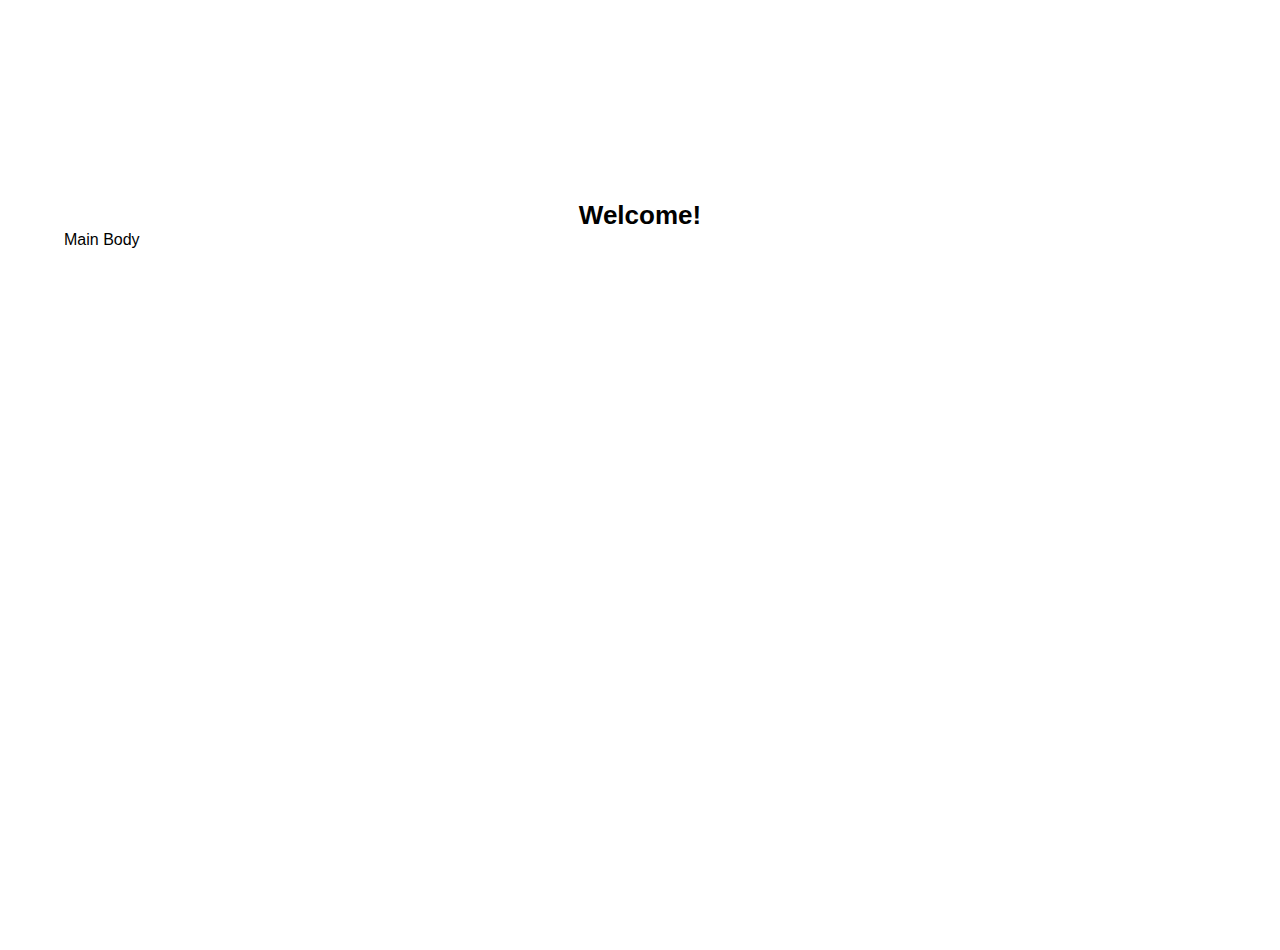
==== dashboard.html @ 0f6202f0 "readable html" ====
<!DOCTYPE html>
<html lang="en">
<head>
    <meta charset="UTF-8">
    <meta name="viewport" content="width=device-width, initial-scale=1.0">
    <meta http-equiv="X-UA-Compatible" content="ie=edge">
    <title>Dashboard</title>
    <link rel=stylesheet href="styles.css">
</head>

<body>
        <div class="container">
                <div class="dashbody">
                        <h2>Welcome!</h2>
                <div class="div2">
                  <p>Main Body</p>  
                </div>
                </div>
    
</body>
</html>
---- styles.css ----
*, *:before, *:after {
  box-sizing: border-box;
  margin: 0;
  padding: 0;
}

body {
  font-family: 'Open Sans', Helvetica, Arial, sans-serif;
  background-image: url("https://res.cloudinary.com/akofe/image/upload/w_1450,h_1405,c_scale/spark2_kjcaz1.png")
 
  
  
}

input, button {
  border: none;
  outline: none;
  background: none;
  font-family: 'Open Sans', Helvetica, Arial, sans-serif;
}

.tip {
  color: #A9A9A9;
  font-size: 15px;
  margin-left: 38px;
  margin-bottom: -20px;
  margin-top: 20px;
  white-space: nowrap;
}

@font-face {
  font-family: "FontAwesome";
  font-weight: lighter;
    font-display: auto;
  font-style: normal;
  src: url("https://cdnjs.cloudflare.com/ajax/libs/font-awesome/4.7.0/fonts/fontawesome-webfont.woff2") format("woff2");
}

.awesomeholder input[type=text]{
  padding-left: 40px;
}

.awesomeholder input[type=email]{
  padding-left: 40px;
}

.awesomeholder input[type=password]{
  padding-left: 36px;
}

.awesomeholder {
  position: relative;
}

.awesomeholder i{
  position: absolute;
  left:0;
  top:8px;
  padding: 9px 8px;
  color: #808080
}

.input-icon {
  background: #ddd;
}

.center-hack {
  font-size: 20px;
  margin: 20px auto 50px;
  text-align: center;
}

.cont {
  overflow: hidden;
  position: relative;
  width: 900px;
  height: 550px;
  margin-left: auto;
  margin-right: auto;
  margin-top: 100px;
  background: #fff;
  border-radius: 10px;
}

.social {
  margin: 46px;
  margin-top: 24%;
  margin-bottom: -60px;
}
.social2 {
  margin: 75px;
  margin-top: 24%;
  margin-bottom: -60px;
  width: max-content;
}

.form {
  position: relative;
  width: 740px;
  height: 100%;
  transition: -webkit-transform 1.2s ease-in-out;
  transition: transform 1.2s ease-in-out;
  transition: transform 1.2s ease-in-out, -webkit-transform 1.2s ease-in-out;
  padding: 50px 30px 0;
}

.sub-cont {
  overflow: hidden;
  position: absolute;
  left: 640px;
  top: 0;
  width: 900px;
  height: 100%;
  padding-left: 260px;
  background: #fff;
  transition: -webkit-transform 1.2s ease-in-out;
  transition: transform 1.2s ease-in-out;
  transition: transform 1.2s ease-in-out, -webkit-transform 1.2s ease-in-out;
}
.cont.s--signup .sub-cont {
  -webkit-transform: translate3d(-640px, 0, 0);
          transform: translate3d(-640px, 0, 0);
}

button {
  display: block;
  margin: 0 auto;
  width: 200px;
  height: 50px;
  border-radius: 30px;
  color: #fff;
  font-size: 15px;
  cursor: pointer;
}

.img {
  overflow: hidden;
  z-index: 2;
  position: absolute;
  left: 0;
  top: 0;
  width: 260px;
  height: 100%;
  padding-top: 360px;
}
.img:before {
  content: '';
  position: absolute;
  right: 0;
  top: 0;
  width: 1000px;
  height: 100%;
  background-image: url("src/animate4.png");
  background-size: cover;
  transition: -webkit-transform 1.2s ease-in-out;
  transition: transform 1.2s ease-in-out;
  transition: transform 1.2s ease-in-out, -webkit-transform 1.2s ease-in-out;
  opacity: 0.4;
}
.img:after {
  content: '';
  position: absolute;
  left: 0;
  top: 0;
  width: 100%;
  height: 100%;
  background: rgba(28, 160, 125, 0.85);
}
.cont.s--signup .img:before {
  -webkit-transform: translate3d(640px, 0, 0);
          transform: translate3d(640px, 0, 0);
}
.img__text {
  /* z-index to make the transition image to be behind the text*/
  z-index: 2;
  position: absolute;
  left: 0;
  top: 200px;
  width: 100%;
  padding: 0 20px;
  text-align: center;
  color: #fff;
  transition: -webkit-transform 1.2s ease-in-out;
  transition: transform 1.2s ease-in-out;
  transition: transform 1.2s ease-in-out, -webkit-transform 1.2s ease-in-out;
}
.img__text h2 {
  margin-bottom: 10px;
  font-weight: bold;
}
.img__text p {
  font-size: 14px;
  line-height: 1.5;
}
.cont.s--signup .img__text.m--up {
  -webkit-transform: translateX(520px);
          transform: translateX(520px);
}
.img__text.m--in {
  -webkit-transform: translateX(-520px);
          transform: translateX(-520px);
}
.cont.s--signup .img__text.m--in {
  -webkit-transform: translateX(0);
          transform: translateX(0);
}
.img__btn {
  overflow: hidden;
  z-index: 2;
  position: relative;
  width: 168px;
  height: 50px;
  margin: 0 auto;
  background: transparent;
  color: #fff;
  text-transform: uppercase;
  font-size: 15px;
  cursor: pointer;
}
.img__btn:after {
  content: '';
  z-index: 2;
  position: absolute;
  left: 0;
  top: 0;
  width: 100%;
  height: 100%;
  border: 2px solid #fff;
  border-radius: 30px;
}
.img__btn span {
  position: absolute;
  left: 0;
  top: 0;
  display: flex;
  justify-content: center;
  align-items: center;
  width: 100%;
  height: 100%;
  transition: -webkit-transform 1.2s;
  transition: transform 1.2s;
  transition: transform 1.2s, -webkit-transform 1.2s;
}
.img__btn span.m--in {
  -webkit-transform: translateY(-72px);
          transform: translateY(-72px);
}
.cont.s--signup .img__btn span.m--in {
  -webkit-transform: translateY(0);
          transform: translateY(0);
}
.cont.s--signup .img__btn span.m--up {
  -webkit-transform: translateY(72px);
          transform: translateY(72px);
}

h2 {
  width: 100%;
  font-size: 26px;
  text-align: center;
}

label {
  display: block;
  width: 260px;
  margin: 25px auto 0;
  text-align: center;
}
label span {
  font-size: 12px;
  color: #cfcfcf;
  text-transform: uppercase;
}

input {
  display: block;
  width: 120%;
  margin-top: 11px;
  padding-bottom: 11.5px;
  padding-top: 11.5px;
  font-size: 16px;
  border-bottom: 1px solid #F4F8F7;
  text-align: 0;
  background-color: #F4F8F7;
}

.forgot-pass {
  margin-top: 29px;
  text-align: center;
  font-size: 15px;
  color: #000000;
  margin-left: 70px;
}

.forgot-pass-hr {
  border: 1px solid #D3D3D3;
  margin-top: 2px;
  margin-bottom: 34px;
  margin-left: 98px;
  width: 50%;
}

.submit {
  margin-top: 20px;
  margin-bottom: 20px;
  margin-right: 1px;
  background: #4DB8A9;
  text-transform: uppercase;
}

.submit-login {
  margin-top: 25px;
  margin-bottom: 20px;
  margin-right: 2px;
  background: #4DB8A9;
  text-transform: uppercase;
}

.sign-in {
  transition-timing-function: ease-out;
}
.cont.s--signup .sign-in {
  transition-timing-function: ease-in-out;
  transition-duration: 1.2s;
  -webkit-transform: translate3d(640px, 0, 0);
          transform: translate3d(640px, 0, 0);
}

#create-account {
  color: #4DB8A9;
  font-size: 36px;
  margin-left: 31px;
  margin-bottom: 57px;
}

#login-header {
  color: #4DB8A9;
  font-size: 36px;
  margin-left: 31px;
  margin-bottom: 57px;
  
.sign-up {
  -webkit-transform: translate3d(-900px, 0, 0);
          transform: translate3d(-900px, 0, 0);
}
.cont.s--signup .sign-up {
  -webkit-transform: translate3d(0, 0, 0);
          transform: translate3d(0, 0, 0);
}

.icon-link {
  position: absolute;
  left: 5px;
  bottom: 5px;
  width: 32px;
}
.icon-link img {
  width: 100%;
  vertical-align: top;
}

}

/* social button*/

ul {
  list-style: none;
  list-style-type: none;
}

ul li {
  margin:5px 5px;
  float:left;
  list-style-type: none;
}

.wp-icon {
width: 40px;
height: 40px;
border-radius: 50%;
border-color: #808080;
border: 1px solid #D3D3D3;
text-align: center;
line-height: 20px;
vertical-align: middle;
color: #000000;
margin-right: 1px;
left:0;
top:8px;
padding: 12px 1px;
}

.fa-facebook-f {
background: #FFFFFF;
margin-right: 6px;

}

.fa-linkedin {
background: #FFFFFF;
margin-right: 6px;
}

.fa-twitter {
background: #FFFFFF;
margin-right: 6px;
}

.dashbody {
  position: relative;
  width: 90%;
  height: 750px;
  margin-left: auto;
  margin-right: auto;
  margin-top: 200px;
  background: #fff;
  border-radius: 10px;
}
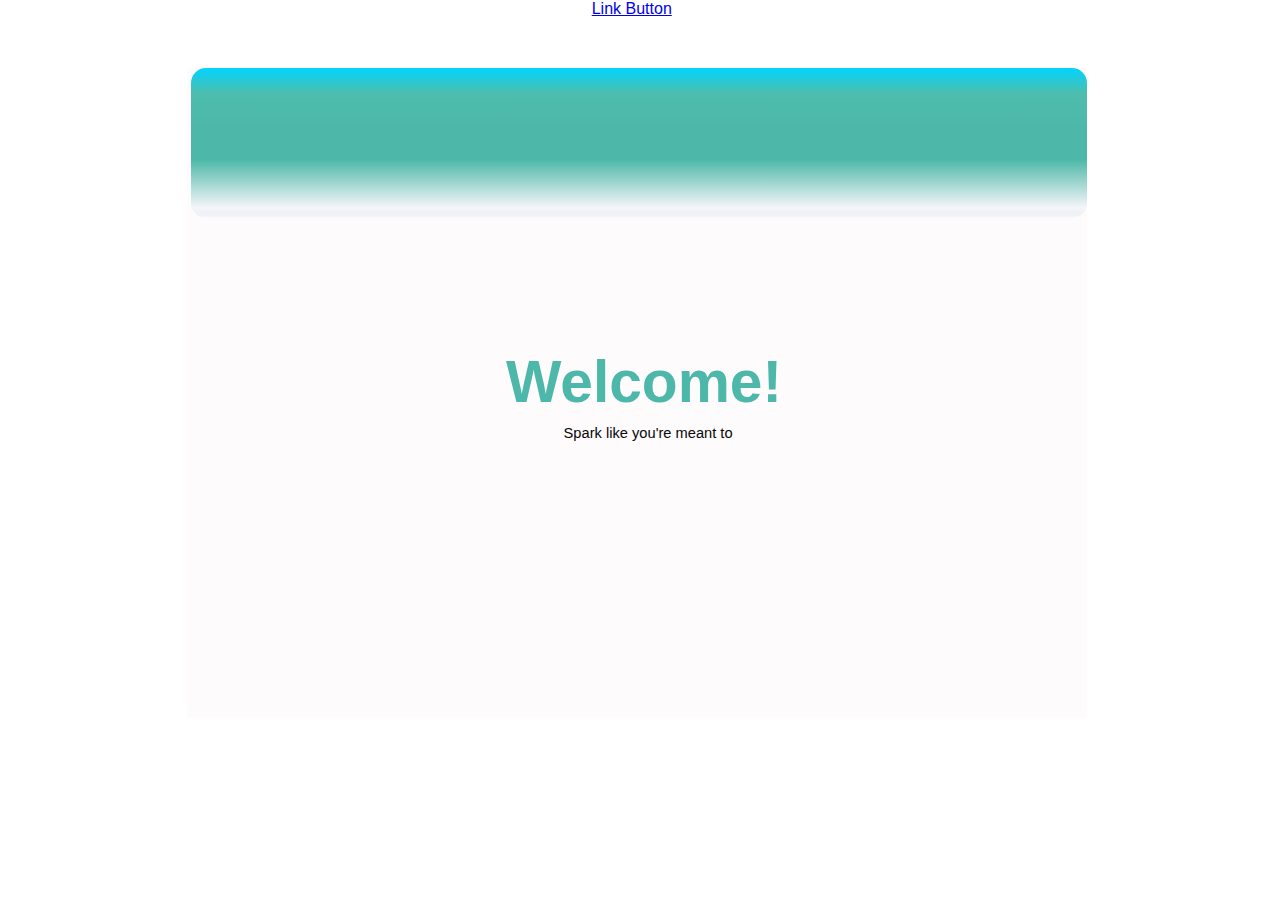
==== commit eadb36af: "Applied toheeb changes" ====
--- a/dashboard.html
+++ b/dashboard.html
@@ -5,17 +5,30 @@
     <meta name="viewport" content="width=device-width, initial-scale=1.0">
     <meta http-equiv="X-UA-Compatible" content="ie=edge">
     <title>Dashboard</title>
-    <link rel=stylesheet href="styles.css">
+    <link rel=stylesheet href="welcome-page.css">
+
 </head>
 
 <body>
+    
+
         <div class="container">
-                <div class="dashbody">
-                        <h2>Welcome!</h2>
-                <div class="div2">
-                  <p>Main Body</p>  
-                </div>
-                </div>
+            <h2 class="woop">Welcome!</h2>
+            <p class="woop2">Spark like you're meant to</p>
+
+            <div class="mb1">
+                
+                    <a href="#!" class="btn btn-primary">Link Button</a>
+                  </div>
+                    
+            
+                <ul>
+                    <li> <div class=title></div> </li>
+                
+                </ul>
+               </div>
+
+               
     
 </body>
 </html>--- a/welcome-page.css
+++ b/welcome-page.css
@@ -0,0 +1,510 @@
+*, *:before, *:after {
+  box-sizing: border-box;
+  margin: 0;
+  padding: 0;
+}
+
+body {
+  font-family: 'Open Sans', Helvetica, Arial, sans-serif;
+  background-image: url("https://res.cloudinary.com/akofe/image/upload/w_1450,h_1405,c_scale/spark2_kjcaz1.png")
+ 
+  
+  
+}
+
+input, button {
+  border: none;
+  outline: none;
+  background: none;
+  font-family: 'Open Sans', Helvetica, Arial, sans-serif;
+}
+
+.tip {
+  color: #A9A9A9;
+  font-size: 15px;
+  margin-left: 38px;
+  margin-bottom: -20px;
+  margin-top: 20px;
+  white-space: nowrap;
+}
+
+@font-face {
+  font-family: "FontAwesome";
+  font-weight: lighter;
+    font-display: auto;
+  font-style: normal;
+  src: url("https://cdnjs.cloudflare.com/ajax/libs/font-awesome/4.7.0/fonts/fontawesome-webfont.woff2") format("woff2");
+}
+
+.awesomeholder input[type=text]{
+  padding-left: 40px;
+}
+
+.awesomeholder input[type=email]{
+  padding-left: 40px;
+}
+
+.awesomeholder input[type=password]{
+  padding-left: 36px;
+}
+
+.awesomeholder {
+  position: relative;
+}
+
+.awesomeholder i{
+  position: absolute;
+  left:0;
+  top:8px;
+  padding: 9px 8px;
+  color: #808080
+}
+
+.input-icon {
+  background: #ddd;
+}
+
+.center-hack {
+  font-size: 20px;
+  margin: 20px auto 50px;
+  text-align: center;
+}
+
+.cont {
+  overflow: hidden;
+  position: relative;
+  width: 900px;
+  height: 550px;
+  margin-left: auto;
+  margin-right: auto;
+  margin-top: 100px;
+  background: #fff;
+  border-radius: 10px;
+}
+
+.social {
+  margin: 46px;
+  margin-top: 24%;
+  margin-bottom: -60px;
+}
+.social2 {
+  margin: 75px;
+  margin-top: 24%;
+  margin-bottom: -60px;
+  width: max-content;
+}
+
+.form {
+  position: relative;
+  width: 740px;
+  height: 100%;
+  transition: -webkit-transform 1.2s ease-in-out;
+  transition: transform 1.2s ease-in-out;
+  transition: transform 1.2s ease-in-out, -webkit-transform 1.2s ease-in-out;
+  padding: 50px 30px 0;
+}
+
+.sub-cont {
+  overflow: hidden;
+  position: absolute;
+  left: 640px;
+  top: 0;
+  width: 900px;
+  height: 100%;
+  padding-left: 260px;
+  background: #fff;
+  transition: -webkit-transform 1.2s ease-in-out;
+  transition: transform 1.2s ease-in-out;
+  transition: transform 1.2s ease-in-out, -webkit-transform 1.2s ease-in-out;
+}
+.cont.s--signup .sub-cont {
+  -webkit-transform: translate3d(-640px, 0, 0);
+          transform: translate3d(-640px, 0, 0);
+}
+
+button {
+  display: block;
+  margin: 0 auto;
+  width: 200px;
+  height: 50px;
+  border-radius: 30px;
+  color: #fff;
+  font-size: 15px;
+  cursor: pointer;
+}
+
+.img {
+  overflow: hidden;
+  z-index: 2;
+  position: absolute;
+  left: 0;
+  top: 0;
+  width: 260px;
+  height: 100%;
+  padding-top: 360px;
+}
+.img:before {
+  content: '';
+  position: absolute;
+  right: 0;
+  top: 0;
+  width: 1000px;
+  height: 100%;
+  background-image: url("src/animate4.png");
+  background-size: cover;
+  transition: -webkit-transform 1.2s ease-in-out;
+  transition: transform 1.2s ease-in-out;
+  transition: transform 1.2s ease-in-out, -webkit-transform 1.2s ease-in-out;
+  opacity: 0.4;
+}
+.img:after {
+  content: '';
+  position: absolute;
+  left: 0;
+  top: 0;
+  width: 100%;
+  height: 100%;
+  background: rgba(28, 160, 125, 0.85);
+}
+.cont.s--signup .img:before {
+  -webkit-transform: translate3d(640px, 0, 0);
+          transform: translate3d(640px, 0, 0);
+}
+.img__text {
+  /* z-index to make the transition image to be behind the text*/
+  z-index: 2;
+  position: absolute;
+  left: 0;
+  top: 200px;
+  width: 100%;
+  padding: 0 20px;
+  text-align: center;
+  color: #fff;
+  transition: -webkit-transform 1.2s ease-in-out;
+  transition: transform 1.2s ease-in-out;
+  transition: transform 1.2s ease-in-out, -webkit-transform 1.2s ease-in-out;
+}
+.img__text h2 {
+  margin-bottom: 10px;
+  font-weight: bold;
+}
+.img__text p {
+  font-size: 14px;
+  line-height: 1.5;
+}
+.cont.s--signup .img__text.m--up {
+  -webkit-transform: translateX(520px);
+          transform: translateX(520px);
+}
+.img__text.m--in {
+  -webkit-transform: translateX(-520px);
+          transform: translateX(-520px);
+}
+.cont.s--signup .img__text.m--in {
+  -webkit-transform: translateX(0);
+          transform: translateX(0);
+}
+.img__btn {
+  overflow: hidden;
+  z-index: 2;
+  position: relative;
+  width: 168px;
+  height: 50px;
+  margin: 0 auto;
+  background: transparent;
+  color: #fff;
+  text-transform: uppercase;
+  font-size: 15px;
+  cursor: pointer;
+}
+.img__btn:after {
+  content: '';
+  z-index: 2;
+  position: absolute;
+  left: 0;
+  top: 0;
+  width: 100%;
+  height: 100%;
+  border: 2px solid #fff;
+  border-radius: 30px;
+}
+.img__btn span {
+  position: absolute;
+  left: 0;
+  top: 0;
+  display: flex;
+  justify-content: center;
+  align-items: center;
+  width: 100%;
+  height: 100%;
+  transition: -webkit-transform 1.2s;
+  transition: transform 1.2s;
+  transition: transform 1.2s, -webkit-transform 1.2s;
+}
+.img__btn span.m--in {
+  -webkit-transform: translateY(-72px);
+          transform: translateY(-72px);
+}
+.cont.s--signup .img__btn span.m--in {
+  -webkit-transform: translateY(0);
+          transform: translateY(0);
+}
+.cont.s--signup .img__btn span.m--up {
+  -webkit-transform: translateY(72px);
+          transform: translateY(72px);
+}
+
+h2 {
+  width: 100%;
+  font-size: 26px;
+  text-align: center;
+}
+
+label {
+  display: block;
+  width: 260px;
+  margin: 25px auto 0;
+  text-align: center;
+}
+label span {
+  font-size: 12px;
+  color: #cfcfcf;
+  text-transform: uppercase;
+}
+
+input {
+  display: block;
+  width: 120%;
+  margin-top: 11px;
+  padding-bottom: 11.5px;
+  padding-top: 11.5px;
+  font-size: 16px;
+  border-bottom: 1px solid #F4F8F7;
+  text-align: 0;
+  background-color: #F4F8F7;
+}
+
+.forgot-pass {
+  margin-top: 29px;
+  text-align: center;
+  font-size: 15px;
+  color: #000000;
+  margin-left: 70px;
+}
+
+.forgot-pass-hr {
+  border: 1px solid #D3D3D3;
+  margin-top: 2px;
+  margin-bottom: 34px;
+  margin-left: 98px;
+  width: 50%;
+}
+
+.submit {
+  margin-top: 20px;
+  margin-bottom: 20px;
+  margin-right: 1px;
+  background: #4DB8A9;
+  text-transform: uppercase;
+}
+
+.submit-login {
+  margin-top: 25px;
+  margin-bottom: 20px;
+  margin-right: 2px;
+  background: #4DB8A9;
+  text-transform: uppercase;
+}
+
+.sign-in {
+  transition-timing-function: ease-out;
+}
+.cont.s--signup .sign-in {
+  transition-timing-function: ease-in-out;
+  transition-duration: 1.2s;
+  -webkit-transform: translate3d(640px, 0, 0);
+          transform: translate3d(640px, 0, 0);
+}
+
+#create-account {
+  color: #4DB8A9;
+  font-size: 36px;
+  margin-left: 31px;
+  margin-bottom: 57px;
+}
+
+#login-header {
+  color: #4DB8A9;
+  font-size: 36px;
+  margin-left: 31px;
+  margin-bottom: 57px;
+  
+.sign-up {
+  -webkit-transform: translate3d(-900px, 0, 0);
+          transform: translate3d(-900px, 0, 0);
+}
+.cont.s--signup .sign-up {
+  -webkit-transform: translate3d(0, 0, 0);
+          transform: translate3d(0, 0, 0);
+}
+
+.icon-link {
+  position: absolute;
+  left: 5px;
+  bottom: 5px;
+  width: 32px;
+}
+.icon-link img {
+  width: 100%;
+  vertical-align: top;
+}
+
+}
+
+/* social button*/
+
+ul {
+  list-style: none;
+  list-style-type: none;
+}
+
+ul li {
+  margin:5px 5px;
+  float:left;
+  list-style-type: none;
+}
+
+.wp-icon {
+width: 40px;
+height: 40px;
+border-radius: 50%;
+border-color: #808080;
+border: 1px solid #D3D3D3;
+text-align: center;
+line-height: 20px;
+vertical-align: middle;
+color: #000000;
+margin-right: 1px;
+left:0;
+top:8px;
+padding: 12px 1px;
+}
+
+.fa-facebook-f {
+background: #FFFFFF;
+margin-right: 6px;
+
+}
+
+.fa-linkedin {
+background: #FFFFFF;
+margin-right: 6px;
+}
+
+.fa-twitter {
+background: #FFFFFF;
+margin-right: 6px;
+}
+
+.container {
+  width: 98%;
+  margin-top: auto;
+  margin-right: 2px
+  padding-right: 13px;
+  padding-left: 4px;
+}
+
+.container ul {
+padding: 0px;
+margin: 0px;
+}
+
+.container ul li{
+  list-style: none;
+  float: left;
+  width: 90%;
+  height: 650px;
+  background:rgb(253, 251, 251);
+  margin: 50px 30px 0px 55px;
+  box-sizing: border-box;
+  border-radius: 3px;
+  padding-left: 4px;
+}
+
+
+.container ul li .title{
+  width: 100%;
+  height: 150px;
+  line-height: 50px;
+  background: rgb(240,239,247);
+background: linear-gradient(0deg, rgba(240,239,247,1) 0%, rgba(248,248,255,1) 0%, rgba(249,250,252,1) 0%, rgba(238,240,245,1) 2%, rgba(244,245,249,1) 7%, rgba(77,184,169,1) 39%, rgba(77,184,169,1) 60%, rgba(78,189,173,1) 83%, rgba(0,212,255,1) 100%);
+  text-align: center;
+  border-radius: 15px;
+}
+
+html {
+  text-align: center;
+}
+
+body
+    {
+        width:80%;
+        margin-left:auto;
+        margin-right:auto;
+    }
+
+    .woop {
+      width: 12px;
+      margin-top: 30px;
+      position: absolute;
+      left:40%;
+      top:39%;
+      transform: translate(-50%,-50%);
+      color: #4DB8A9;
+      font-size: 44pt;
+    }
+
+    .woop2 {
+      width: 12px;
+      margin-top: 30px;
+      position: absolute;
+      left:44.5%;
+      top:44.8%;
+      transform: translate(-50%,-50%);
+      color: rgb(8, 8, 8);
+      white-space: nowrap;
+      font-size: 11pt;
+    }
+
+    .gradient-buttons .btn {
+      background-image: linear-gradient(to bottom, rgba(255,255,255,0.5), rgba(255,255,255,0.2) 49%, rgba(0,0,0,0.15) 51%, rgba(0,0,0,0.05));
+      background-repeat: repeat-x;
+      position:absolute;
+      transition: .5s ease;
+      top: 50%;
+      left: 50%;  
+
+      
+
+      .btn-primary {
+        color: var(--button-color);
+        background-color: var(--button-background-color);
+        border-radius: var(--border-radius);
+      }
+      
+      .btn-primary:hover {
+        box-shadow: inset 0 0 0 20rem var(--darken-1);
+      }
+      
+      .btn-primary:active {
+        box-shadow: inset 0 0 0 20rem var(--darken-2),
+          inset 0 3px 4px 0 var(--darken-3),
+          0 0 1px var(--darken-2);
+      }
+      
+      .btn-primary:disabled,
+      .btn-primary.is-disabled 
+        opacity: .5;
+      }
+  
+  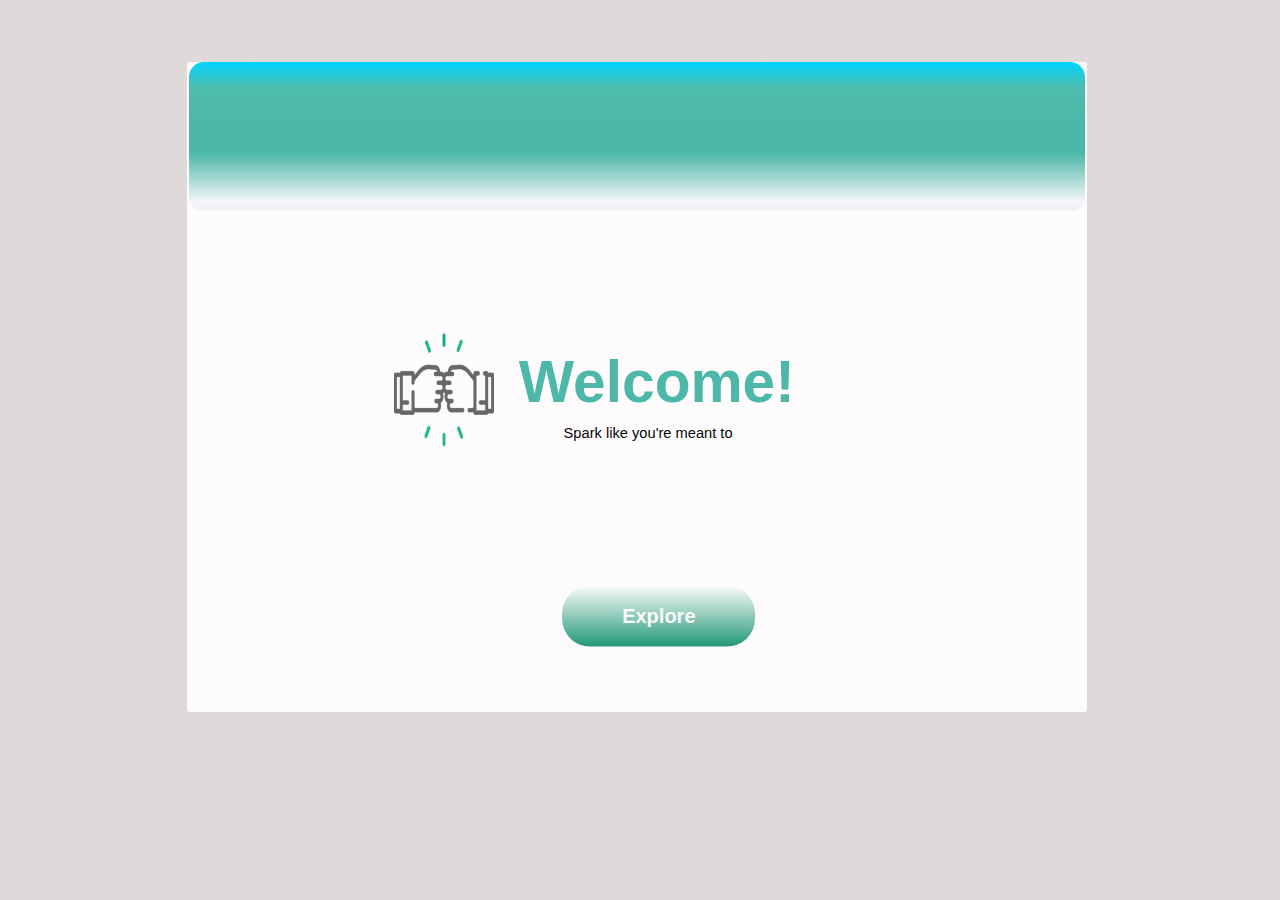
==== commit 5f9d9435: "added new elements" ====
--- a/dashboard.html
+++ b/dashboard.html
@@ -15,10 +15,12 @@
         <div class="container">
             <h2 class="woop">Welcome!</h2>
             <p class="woop2">Spark like you're meant to</p>
+            <img class="fist" src="assets/fist.png">
 
             <div class="mb1">
                 
-                    <a href="#!" class="btn btn-primary">Link Button</a>
+                
+                    <a href="#!" class="button">Explore</a>
                   </div>
                     
             
--- a/welcome-page.css
+++ b/welcome-page.css
@@ -6,7 +6,7 @@
 
 body {
   font-family: 'Open Sans', Helvetica, Arial, sans-serif;
-  background-image: url("https://res.cloudinary.com/akofe/image/upload/w_1450,h_1405,c_scale/spark2_kjcaz1.png")
+  background-color: rgb(223, 217, 217)
  
   
   
@@ -419,13 +419,13 @@
 margin: 0px;
 }
 
-.container ul li{
+.container ul li {
   list-style: none;
   float: left;
   width: 90%;
   height: 650px;
-  background:rgb(253, 251, 251);
-  margin: 50px 30px 0px 55px;
+  background: rgb(253, 251, 251);
+  margin: 1px 30px 0px 55px;
   box-sizing: border-box;
   border-radius: 3px;
   padding-left: 4px;
@@ -435,6 +435,7 @@
 .container ul li .title{
   width: 100%;
   height: 150px;
+  margin-left: -2px;
   line-height: 50px;
   background: rgb(240,239,247);
 background: linear-gradient(0deg, rgba(240,239,247,1) 0%, rgba(248,248,255,1) 0%, rgba(249,250,252,1) 0%, rgba(238,240,245,1) 2%, rgba(244,245,249,1) 7%, rgba(77,184,169,1) 39%, rgba(77,184,169,1) 60%, rgba(78,189,173,1) 83%, rgba(0,212,255,1) 100%);
@@ -457,7 +458,7 @@
       width: 12px;
       margin-top: 30px;
       position: absolute;
-      left:40%;
+      left:41%;
       top:39%;
       transform: translate(-50%,-50%);
       color: #4DB8A9;
@@ -476,35 +477,41 @@
       font-size: 11pt;
     }
 
-    .gradient-buttons .btn {
-      background-image: linear-gradient(to bottom, rgba(255,255,255,0.5), rgba(255,255,255,0.2) 49%, rgba(0,0,0,0.15) 51%, rgba(0,0,0,0.05));
-      background-repeat: repeat-x;
-      position:absolute;
-      transition: .5s ease;
-      top: 50%;
-      left: 50%;  
-
+    .fist {
+      width: 100px;
+      margin-top: 30px;
+      position: absolute;
+      left: 34.7%;
+      top: 40%;
+      transform: translate(-50%,-50%);
+  
+    }
+
+    .button {
+      background-image: linear-gradient(to bottom, rgb(253, 251, 251), #229877);
+      -webkit-border-radius: 28;
+      -moz-border-radius: 28;
+      border-radius: 28px;
+      border-color: #72b5a1;
+      border-style: solid;
+      border: 2px;
+      font-family: Arial;
+      color: #fafafa;
+      font-size: 20px;
+      font-weight: bold;
+      padding: 19px;
+      text-decoration: none;
+      text-align: center;
+      display: inline-block;
+      left: 40%;
+      top: 39%;
+      transform: translate(14%, 960%);
+      padding-left: 60px;
+      padding-right: 60px;
+  }
+  
+
+  
       
-
-      .btn-primary {
-        color: var(--button-color);
-        background-color: var(--button-background-color);
-        border-radius: var(--border-radius);
-      }
-      
-      .btn-primary:hover {
-        box-shadow: inset 0 0 0 20rem var(--darken-1);
-      }
-      
-      .btn-primary:active {
-        box-shadow: inset 0 0 0 20rem var(--darken-2),
-          inset 0 3px 4px 0 var(--darken-3),
-          0 0 1px var(--darken-2);
-      }
-      
-      .btn-primary:disabled,
-      .btn-primary.is-disabled 
-        opacity: .5;
-      }
-  
-  +      @media (max-width: 500px) {
+        /* CSS that should be displayed if width is equal to or less than 800px goes here */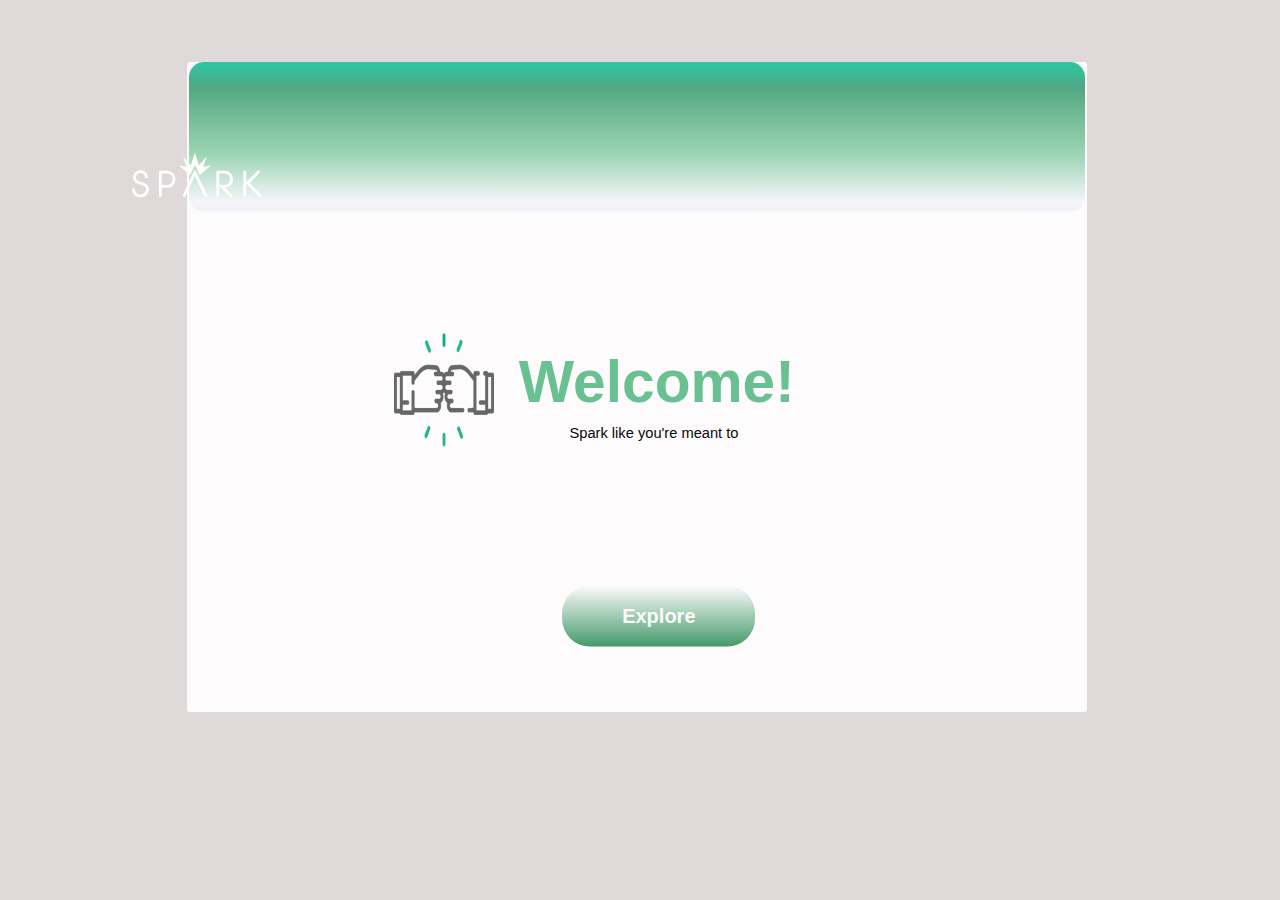
==== commit 030581a9: "added logo" ====
--- a/dashboard.html
+++ b/dashboard.html
@@ -16,6 +16,8 @@
             <h2 class="woop">Welcome!</h2>
             <p class="woop2">Spark like you're meant to</p>
             <img class="fist" src="assets/fist.png">
+            <img class="logo" src="src/sparkLogo.svg">
+
 
             <div class="mb1">
                 
--- a/welcome-page.css
+++ b/welcome-page.css
@@ -432,13 +432,13 @@
 }
 
 
-.container ul li .title{
+.container ul li .title {
   width: 100%;
   height: 150px;
   margin-left: -2px;
   line-height: 50px;
   background: rgb(240,239,247);
-background: linear-gradient(0deg, rgba(240,239,247,1) 0%, rgba(248,248,255,1) 0%, rgba(249,250,252,1) 0%, rgba(238,240,245,1) 2%, rgba(244,245,249,1) 7%, rgba(77,184,169,1) 39%, rgba(77,184,169,1) 60%, rgba(78,189,173,1) 83%, rgba(0,212,255,1) 100%);
+  background: linear-gradient(0deg, rgba(240,239,247,1) 0%, rgba(248,248,255,1) 0%, rgba(249,250,252,1) 0%, rgba(238,240,245,1) 2%, rgba(244,245,249,1) 7%, rgb(155, 212, 180) 39%, rgb(122, 191, 153) 60%, rgb(81, 167, 131) 83%, rgb(44, 199, 164) 100%);
   text-align: center;
   border-radius: 15px;
 }
@@ -461,7 +461,7 @@
       left:41%;
       top:39%;
       transform: translate(-50%,-50%);
-      color: #4DB8A9;
+      color: #69c191;
       font-size: 44pt;
     }
 
@@ -469,13 +469,13 @@
       width: 12px;
       margin-top: 30px;
       position: absolute;
-      left:44.5%;
-      top:44.8%;
-      transform: translate(-50%,-50%);
+      left: 44.5%;
+      top: 44.8%;
+      transform: translate(-1%,-50%);
       color: rgb(8, 8, 8);
       white-space: nowrap;
       font-size: 11pt;
-    }
+  }
 
     .fist {
       width: 100px;
@@ -484,11 +484,19 @@
       left: 34.7%;
       top: 40%;
       transform: translate(-50%,-50%);
+    }
+
+    .logo {
+      width: 130px;
+      margin-top: 56px;
+      position: absolute;
+      left: 34.7%;
+      top: 60%;
+      transform: translate(-240%,-990%);
+  }
   
-    }
-
     .button {
-      background-image: linear-gradient(to bottom, rgb(253, 251, 251), #229877);
+      background-image: linear-gradient(to bottom, rgb(253, 251, 251), #389462f0);
       -webkit-border-radius: 28;
       -moz-border-radius: 28;
       border-radius: 28px;
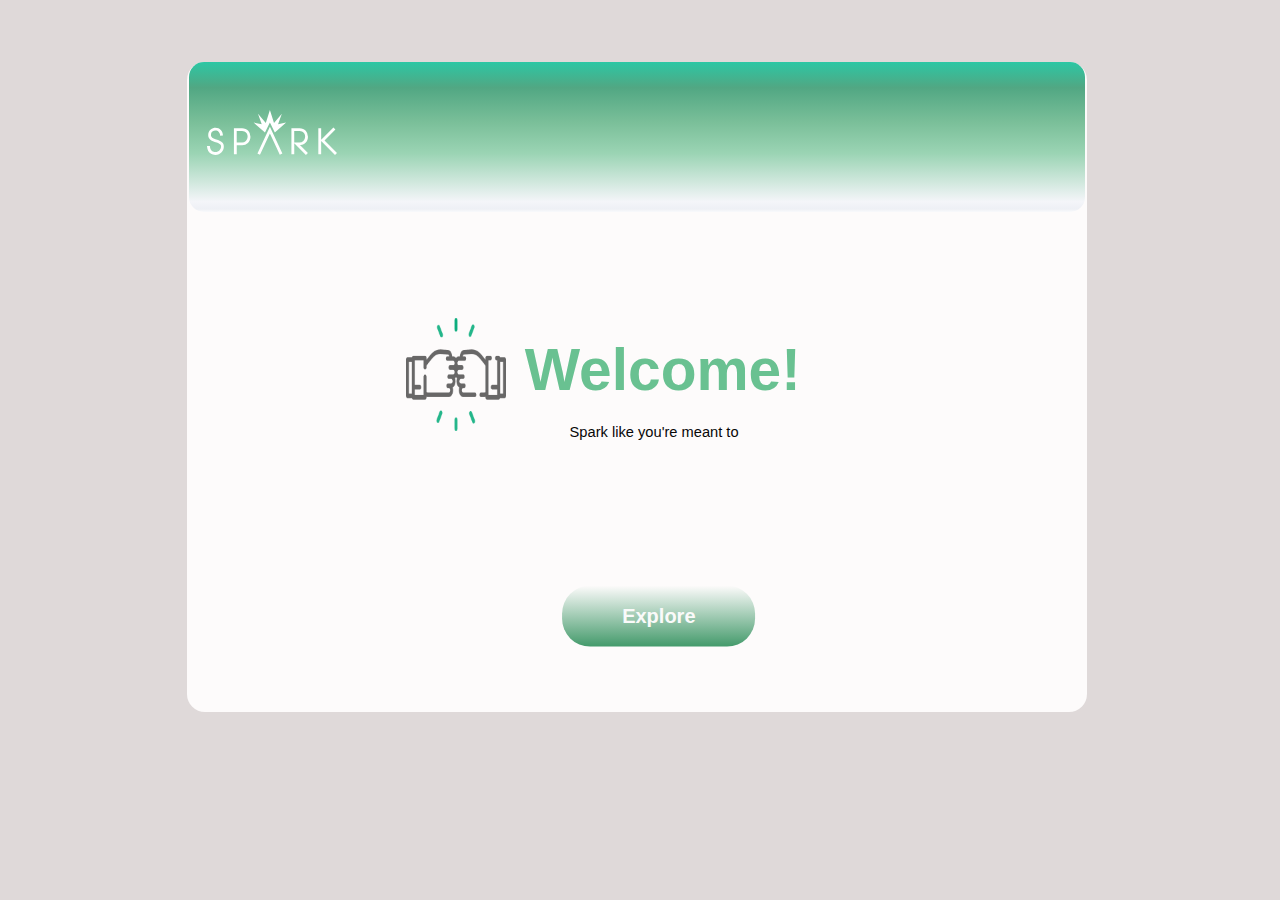
==== commit 6f42058d: "changes" ====
--- a/dashboard.html
+++ b/dashboard.html
@@ -17,6 +17,7 @@
             <p class="woop2">Spark like you're meant to</p>
             <img class="fist" src="assets/fist.png">
             <img class="logo" src="src/sparkLogo.svg">
+            
 
 
             <div class="mb1">
@@ -27,7 +28,10 @@
                     
             
                 <ul>
-                    <li> <div class=title></div> </li>
+                    <li> <div class=title>
+                            
+
+                    </div> </li>
                 
                 </ul>
                </div>
--- a/welcome-page.css
+++ b/welcome-page.css
@@ -1,525 +1,567 @@
-*, *:before, *:after {
-  box-sizing: border-box;
-  margin: 0;
-  padding: 0;
-}
-
+*,
+*:before,
+*:after {
+	box-sizing: border-box;
+	margin: 0;
+	padding: 0;
+}
 body {
-  font-family: 'Open Sans', Helvetica, Arial, sans-serif;
-  background-color: rgb(223, 217, 217)
- 
+	font-family: 'Open Sans', Helvetica, Arial, sans-serif;
+	background-color: rgb(223, 217, 217)
+}
+input,
+button {
+	border: none;
+	outline: none;
+	background: none;
+	font-family: 'Open Sans', Helvetica, Arial, sans-serif;
+}
+.tip {
+	color: #A9A9A9;
+	font-size: 15px;
+	margin-left: 38px;
+	margin-bottom: -20px;
+	margin-top: 20px;
+	white-space: nowrap;
+}
+@font-face {
+	font-family: "FontAwesome";
+	font-weight: lighter;
+	font-display: auto;
+	font-style: normal;
+	src: url("https://cdnjs.cloudflare.com/ajax/libs/font-awesome/4.7.0/fonts/fontawesome-webfont.woff2") format("woff2");
+}
+.awesomeholder input[type=text] {
+	padding-left: 40px;
+}
+.awesomeholder input[type=email] {
+	padding-left: 40px;
+}
+.awesomeholder input[type=password] {
+	padding-left: 36px;
+}
+.awesomeholder {
+	position: relative;
+}
+.awesomeholder i {
+	position: absolute;
+	left: 0;
+	top: 8px;
+	padding: 9px 8px;
+	color: #808080
+}
+.input-icon {
+	background: #ddd;
+}
+.center-hack {
+	font-size: 20px;
+	margin: 20px auto 50px;
+	text-align: center;
+}
+.cont {
+	overflow: hidden;
+	position: relative;
+	width: 900px;
+	height: 550px;
+	margin-left: auto;
+	margin-right: auto;
+	margin-top: 100px;
+	background: #fff;
+	border-radius: 10px;
+}
+.social {
+	margin: 46px;
+	margin-top: 24%;
+	margin-bottom: -60px;
+}
+.social2 {
+	margin: 75px;
+	margin-top: 24%;
+	margin-bottom: -60px;
+	width: max-content;
+}
+.form {
+	position: relative;
+	width: 740px;
+	height: 100%;
+	transition: -webkit-transform 1.2s ease-in-out;
+	transition: transform 1.2s ease-in-out;
+	transition: transform 1.2s ease-in-out, -webkit-transform 1.2s ease-in-out;
+	padding: 50px 30px 0;
+}
+.sub-cont {
+	overflow: hidden;
+	position: absolute;
+	left: 640px;
+	top: 0;
+	width: 900px;
+	height: 100%;
+	padding-left: 260px;
+	background: #fff;
+	transition: -webkit-transform 1.2s ease-in-out;
+	transition: transform 1.2s ease-in-out;
+	transition: transform 1.2s ease-in-out, -webkit-transform 1.2s ease-in-out;
+}
+.cont.s--signup .sub-cont {
+	-webkit-transform: translate3d(-640px, 0, 0);
+	transform: translate3d(-640px, 0, 0);
+}
+button {
+	display: block;
+	margin: 0 auto;
+	width: 200px;
+	height: 50px;
+	border-radius: 30px;
+	color: #fff;
+	font-size: 15px;
+	cursor: pointer;
+}
+.img {
+	overflow: hidden;
+	z-index: 2;
+	position: absolute;
+	left: 0;
+	top: 0;
+	width: 260px;
+	height: 100%;
+	padding-top: 360px;
+}
+.img:before {
+	content: '';
+	position: absolute;
+	right: 0;
+	top: 0;
+	width: 1000px;
+	height: 100%;
+	background-image: url("src/animate4.png");
+	background-size: cover;
+	transition: -webkit-transform 1.2s ease-in-out;
+	transition: transform 1.2s ease-in-out;
+	transition: transform 1.2s ease-in-out, -webkit-transform 1.2s ease-in-out;
+	opacity: 0.4;
+}
+.img:after {
+	content: '';
+	position: absolute;
+	left: 0;
+	top: 0;
+	width: 100%;
+	height: 100%;
+	background: rgba(28, 160, 125, 0.85);
+}
+.cont.s--signup .img:before {
+	-webkit-transform: translate3d(640px, 0, 0);
+	transform: translate3d(640px, 0, 0);
+}
+.img__text {
+	/* z-index to make the transition image to be behind the text*/
+	z-index: 2;
+	position: absolute;
+	left: 0;
+	top: 200px;
+	width: 100%;
+	padding: 0 20px;
+	text-align: center;
+	color: #fff;
+	transition: -webkit-transform 1.2s ease-in-out;
+	transition: transform 1.2s ease-in-out;
+	transition: transform 1.2s ease-in-out, -webkit-transform 1.2s ease-in-out;
+}
+.img__text h2 {
+	margin-bottom: 10px;
+	font-weight: bold;
+}
+.img__text p {
+	font-size: 14px;
+	line-height: 1.5;
+}
+.cont.s--signup .img__text.m--up {
+	-webkit-transform: translateX(520px);
+	transform: translateX(520px);
+}
+.img__text.m--in {
+	-webkit-transform: translateX(-520px);
+	transform: translateX(-520px);
+}
+.cont.s--signup .img__text.m--in {
+	-webkit-transform: translateX(0);
+	transform: translateX(0);
+}
+.img__btn {
+	overflow: hidden;
+	z-index: 2;
+	position: relative;
+	width: 168px;
+	height: 50px;
+	margin: 0 auto;
+	background: transparent;
+	color: #fff;
+	text-transform: uppercase;
+	font-size: 15px;
+	cursor: pointer;
+}
+.img__btn:after {
+	content: '';
+	z-index: 2;
+	position: absolute;
+	left: 0;
+	top: 0;
+	width: 100%;
+	height: 100%;
+	border: 2px solid #fff;
+	border-radius: 30px;
+}
+.img__btn span {
+	position: absolute;
+	left: 0;
+	top: 0;
+	display: flex;
+	justify-content: center;
+	align-items: center;
+	width: 100%;
+	height: 100%;
+	transition: -webkit-transform 1.2s;
+	transition: transform 1.2s;
+	transition: transform 1.2s, -webkit-transform 1.2s;
+}
+.img__btn span.m--in {
+	-webkit-transform: translateY(-72px);
+	transform: translateY(-72px);
+}
+.cont.s--signup .img__btn span.m--in {
+	-webkit-transform: translateY(0);
+	transform: translateY(0);
+}
+.cont.s--signup .img__btn span.m--up {
+	-webkit-transform: translateY(72px);
+	transform: translateY(72px);
+}
+h2 {
+	width: 100%;
+	font-size: 26px;
+	text-align: center;
+}
+label {
+	display: block;
+	width: 260px;
+	margin: 25px auto 0;
+	text-align: center;
+}
+label span {
+	font-size: 12px;
+	color: #cfcfcf;
+	text-transform: uppercase;
+}
+input {
+	display: block;
+	width: 120%;
+	margin-top: 11px;
+	padding-bottom: 11.5px;
+	padding-top: 11.5px;
+	font-size: 16px;
+	border-bottom: 1px solid #F4F8F7;
+	text-align: 0;
+	background-color: #F4F8F7;
+}
+.forgot-pass {
+	margin-top: 29px;
+	text-align: center;
+	font-size: 15px;
+	color: #000000;
+	margin-left: 70px;
+}
+.forgot-pass-hr {
+	border: 1px solid #D3D3D3;
+	margin-top: 2px;
+	margin-bottom: 34px;
+	margin-left: 98px;
+	width: 50%;
+}
+.submit {
+	margin-top: 20px;
+	margin-bottom: 20px;
+	margin-right: 1px;
+	background: #4DB8A9;
+	text-transform: uppercase;
+}
+.submit-login {
+	margin-top: 25px;
+	margin-bottom: 20px;
+	margin-right: 2px;
+	background: #4DB8A9;
+	text-transform: uppercase;
+}
+.sign-in {
+	transition-timing-function: ease-out;
+}
+.cont.s--signup .sign-in {
+	transition-timing-function: ease-in-out;
+	transition-duration: 1.2s;
+	-webkit-transform: translate3d(640px, 0, 0);
+	transform: translate3d(640px, 0, 0);
+}
+#create-account {
+	color: #4DB8A9;
+	font-size: 36px;
+	margin-left: 31px;
+	margin-bottom: 57px;
+}
+#login-header {
+	color: #4DB8A9;
+	font-size: 36px;
+	margin-left: 31px;
+	margin-bottom: 57px;
+	.sign-up {
+		-webkit-transform: translate3d(-900px, 0, 0);
+		transform: translate3d(-900px, 0, 0);
+	}
+	.cont.s--signup .sign-up {
+		-webkit-transform: translate3d(0, 0, 0);
+		transform: translate3d(0, 0, 0);
+	}
+	.icon-link {
+		position: absolute;
+		left: 5px;
+		bottom: 5px;
+		width: 32px;
+	}
+	.icon-link img {
+		width: 100%;
+		vertical-align: top;
+	}
+}
+/* social button*/
+
+ul {
+	list-style: none;
+	list-style-type: none;
+}
+ul li {
+	margin: 5px 5px;
+	float: left;
+	list-style-type: none;
+}
+.wp-icon {
+	width: 40px;
+	height: 40px;
+	border-radius: 50%;
+	border-color: #808080;
+	border: 1px solid #D3D3D3;
+	text-align: center;
+	line-height: 20px;
+	vertical-align: middle;
+	color: #000000;
+	margin-right: 1px;
+	left: 0;
+	top: 8px;
+	padding: 12px 1px;
+}
+.fa-facebook-f {
+	background: #FFFFFF;
+	margin-right: 6px;
+}
+.fa-linkedin {
+	background: #FFFFFF;
+	margin-right: 6px;
+}
+.fa-twitter {
+	background: #FFFFFF;
+	margin-right: 6px;
+}
+.container {
+	width: 98%;
+	margin-top: auto;
+	margin-right: 2px padding-right: 13px;
+	padding-left: 4px;
+}
+.container ul {
+	padding: 0px;
+	margin: 0px;
+}
+.container ul li {
+	list-style: none;
+	float: left;
+	width: 90%;
+	height: 650px;
+	background: rgb(253, 251, 251);
+	margin: 1px 30px 0px 55px;
+	box-sizing: border-box;
+	border-radius: 18px;
+	padding-left: 4px;
+}
+.container ul li .title {
+	width: 100%;
+	height: 150px;
+	margin-left: -2px;
+	line-height: 50px;
+	background: rgb(240, 239, 247);
+	background: linear-gradient(0deg, rgba(240, 239, 247, 1) 0%, rgba(248, 248, 255, 1) 0%, rgba(249, 250, 252, 1) 0%, rgba(238, 240, 245, 1) 2%, rgba(244, 245, 249, 1) 7%, rgb(155, 212, 180) 39%, rgb(122, 191, 153) 60%, rgb(81, 167, 131) 83%, rgb(44, 199, 164) 100%);
+	text-align: center;
+	border-radius: 15px;
+}
+html {
+	text-align: center;
+}
+body {
+	width: 80%;
+	margin-left: auto;
+	margin-right: auto;
+}
+.woop {
+    width: 12px;
+    margin-top: 30px;
+    position: absolute;
+    left: 41%;
+    top: 34%;
+    color: #69c191;
+    font-size: 44pt;
+}
+
+.woop2 {
+    width: 12px;
+    margin-top: 30px;
+    position: absolute;
+    left: 44.5%;
+    top: 43.8%;
+    color: rgb(8, 8, 8);
+    white-space: nowrap;
+    font-size: 11pt;
+}
+
+.fist {
+    width: 100px;
+    margin-top: 30px;
+    position: absolute;
+    left: 31.7%;
+    top: 32%;
+}
+
+.logo {
+    width: 130px;
+    margin-top: 56px;
+    position: absolute;
+    left: 16.2%;
+    top: 6%;
+}
+
+.logout {
+    width: 60px;
+    height: 40px;
+    margin-top: 56px;
+    position: absolute;
+    left: 22.7%;
+    top: 12%;
+    transform: translate(1390%, -70%);
+}
+
+.button {
+	background-image: linear-gradient(to bottom, rgb(253, 251, 251), #389462f0);
+	-webkit-border-radius: 28;
+	-moz-border-radius: 28;
+	border-radius: 28px;
+	border-color: #72b5a1;
+	border-style: solid;
+	border: 2px;
+	font-family: Arial;
+	color: #fafafa;
+	font-size: 20px;
+	font-weight: bold;
+	padding: 19px;
+	text-decoration: none;
+	text-align: center;
+	display: inline-block;
+	left: 40%;
+	top: 39%;
+	transform: translate(14%, 960%);
+	padding-left: 60px;
+	padding-right: 60px;
+}
+
+@media (max-width: 500px) {
+	/* CSS that should be displayed if width is equal to or less than 800px goes here */
+	.container ul li {
+		list-style: none;
+		float: left;
+		width: 130%;
+		height: 630px;
+		background: rgb(253, 251, 251);
+		margin: 30px 1px 36px;
+		box-sizing: border-box;
+		border-radius: 19px;
+		padding-left: 1px;
+		margin-left: -44px;
+	}
+	.container ul li .title {
+		width: 100.2%;
+		margin-left: 0px;
+		margin-top: -69px;
+		height: 89px;
+		line-height: 50px;
+		background: rgb(240, 239, 247);
+		background: linear-gradient(0deg, rgba(240, 239, 247, 1) 0%, rgba(248, 248, 255, 1) 0%, rgba(249, 250, 252, 1) 0%, rgba(238, 240, 245, 1) 2%, rgba(244, 245, 249, 1) 7%, rgba(77, 184, 169, 1) 39%, rgba(77, 184, 169, 1) 60%, rgba(78, 189, 173, 1) 83%, rgba(0, 212, 255, 1) 100%);
+		text-align: center;
+		border-radius: 15px;
+	}
+	.woop {
+		margin-top: 15px;
+		position: absolute;
+		left: 22%;
+		top: 44%;
+		transform: translate(-41%, -50%);
+		color: #4DB8A9;
+		font-size: 34pt;
+	}
+
+	.woop2 {
+		width: 10px;
+		margin-top: 15px;
+		position: absolute;
+		left: 28%;
+		top: 50%;
+		transform: translate(-41%, -50%);
+		color: rgb(8, 8, 8);
+		white-space: nowrap;
+		font-size: 11pt;
+	}
+
+.fist {
+    width: 86px;
+    margin-top: 30px;
+    position: absolute;
+    left: 50%;
+    top: 26%;
+    transform: translate(-50%, -50%);
+}
   
-  
-}
-
-input, button {
-  border: none;
-  outline: none;
-  background: none;
-  font-family: 'Open Sans', Helvetica, Arial, sans-serif;
-}
-
-.tip {
-  color: #A9A9A9;
-  font-size: 15px;
-  margin-left: 38px;
-  margin-bottom: -20px;
-  margin-top: 20px;
-  white-space: nowrap;
-}
-
-@font-face {
-  font-family: "FontAwesome";
-  font-weight: lighter;
-    font-display: auto;
-  font-style: normal;
-  src: url("https://cdnjs.cloudflare.com/ajax/libs/font-awesome/4.7.0/fonts/fontawesome-webfont.woff2") format("woff2");
-}
-
-.awesomeholder input[type=text]{
-  padding-left: 40px;
-}
-
-.awesomeholder input[type=email]{
-  padding-left: 40px;
-}
-
-.awesomeholder input[type=password]{
-  padding-left: 36px;
-}
-
-.awesomeholder {
-  position: relative;
-}
-
-.awesomeholder i{
-  position: absolute;
-  left:0;
-  top:8px;
-  padding: 9px 8px;
-  color: #808080
-}
-
-.input-icon {
-  background: #ddd;
-}
-
-.center-hack {
-  font-size: 20px;
-  margin: 20px auto 50px;
-  text-align: center;
-}
-
-.cont {
-  overflow: hidden;
-  position: relative;
-  width: 900px;
-  height: 550px;
-  margin-left: auto;
-  margin-right: auto;
-  margin-top: 100px;
-  background: #fff;
-  border-radius: 10px;
-}
-
-.social {
-  margin: 46px;
-  margin-top: 24%;
-  margin-bottom: -60px;
-}
-.social2 {
-  margin: 75px;
-  margin-top: 24%;
-  margin-bottom: -60px;
-  width: max-content;
-}
-
-.form {
-  position: relative;
-  width: 740px;
-  height: 100%;
-  transition: -webkit-transform 1.2s ease-in-out;
-  transition: transform 1.2s ease-in-out;
-  transition: transform 1.2s ease-in-out, -webkit-transform 1.2s ease-in-out;
-  padding: 50px 30px 0;
-}
-
-.sub-cont {
-  overflow: hidden;
-  position: absolute;
-  left: 640px;
-  top: 0;
-  width: 900px;
-  height: 100%;
-  padding-left: 260px;
-  background: #fff;
-  transition: -webkit-transform 1.2s ease-in-out;
-  transition: transform 1.2s ease-in-out;
-  transition: transform 1.2s ease-in-out, -webkit-transform 1.2s ease-in-out;
-}
-.cont.s--signup .sub-cont {
-  -webkit-transform: translate3d(-640px, 0, 0);
-          transform: translate3d(-640px, 0, 0);
-}
-
-button {
-  display: block;
-  margin: 0 auto;
-  width: 200px;
-  height: 50px;
-  border-radius: 30px;
-  color: #fff;
-  font-size: 15px;
-  cursor: pointer;
-}
-
-.img {
-  overflow: hidden;
-  z-index: 2;
-  position: absolute;
-  left: 0;
-  top: 0;
-  width: 260px;
-  height: 100%;
-  padding-top: 360px;
-}
-.img:before {
-  content: '';
-  position: absolute;
-  right: 0;
-  top: 0;
-  width: 1000px;
-  height: 100%;
-  background-image: url("src/animate4.png");
-  background-size: cover;
-  transition: -webkit-transform 1.2s ease-in-out;
-  transition: transform 1.2s ease-in-out;
-  transition: transform 1.2s ease-in-out, -webkit-transform 1.2s ease-in-out;
-  opacity: 0.4;
-}
-.img:after {
-  content: '';
-  position: absolute;
-  left: 0;
-  top: 0;
-  width: 100%;
-  height: 100%;
-  background: rgba(28, 160, 125, 0.85);
-}
-.cont.s--signup .img:before {
-  -webkit-transform: translate3d(640px, 0, 0);
-          transform: translate3d(640px, 0, 0);
-}
-.img__text {
-  /* z-index to make the transition image to be behind the text*/
-  z-index: 2;
-  position: absolute;
-  left: 0;
-  top: 200px;
-  width: 100%;
-  padding: 0 20px;
-  text-align: center;
-  color: #fff;
-  transition: -webkit-transform 1.2s ease-in-out;
-  transition: transform 1.2s ease-in-out;
-  transition: transform 1.2s ease-in-out, -webkit-transform 1.2s ease-in-out;
-}
-.img__text h2 {
-  margin-bottom: 10px;
-  font-weight: bold;
-}
-.img__text p {
-  font-size: 14px;
-  line-height: 1.5;
-}
-.cont.s--signup .img__text.m--up {
-  -webkit-transform: translateX(520px);
-          transform: translateX(520px);
-}
-.img__text.m--in {
-  -webkit-transform: translateX(-520px);
-          transform: translateX(-520px);
-}
-.cont.s--signup .img__text.m--in {
-  -webkit-transform: translateX(0);
-          transform: translateX(0);
-}
-.img__btn {
-  overflow: hidden;
-  z-index: 2;
-  position: relative;
-  width: 168px;
-  height: 50px;
-  margin: 0 auto;
-  background: transparent;
-  color: #fff;
-  text-transform: uppercase;
-  font-size: 15px;
-  cursor: pointer;
-}
-.img__btn:after {
-  content: '';
-  z-index: 2;
-  position: absolute;
-  left: 0;
-  top: 0;
-  width: 100%;
-  height: 100%;
-  border: 2px solid #fff;
-  border-radius: 30px;
-}
-.img__btn span {
-  position: absolute;
-  left: 0;
-  top: 0;
-  display: flex;
-  justify-content: center;
-  align-items: center;
-  width: 100%;
-  height: 100%;
-  transition: -webkit-transform 1.2s;
-  transition: transform 1.2s;
-  transition: transform 1.2s, -webkit-transform 1.2s;
-}
-.img__btn span.m--in {
-  -webkit-transform: translateY(-72px);
-          transform: translateY(-72px);
-}
-.cont.s--signup .img__btn span.m--in {
-  -webkit-transform: translateY(0);
-          transform: translateY(0);
-}
-.cont.s--signup .img__btn span.m--up {
-  -webkit-transform: translateY(72px);
-          transform: translateY(72px);
-}
-
-h2 {
-  width: 100%;
-  font-size: 26px;
-  text-align: center;
-}
-
-label {
-  display: block;
-  width: 260px;
-  margin: 25px auto 0;
-  text-align: center;
-}
-label span {
-  font-size: 12px;
-  color: #cfcfcf;
-  text-transform: uppercase;
-}
-
-input {
-  display: block;
-  width: 120%;
-  margin-top: 11px;
-  padding-bottom: 11.5px;
-  padding-top: 11.5px;
-  font-size: 16px;
-  border-bottom: 1px solid #F4F8F7;
-  text-align: 0;
-  background-color: #F4F8F7;
-}
-
-.forgot-pass {
-  margin-top: 29px;
-  text-align: center;
-  font-size: 15px;
-  color: #000000;
-  margin-left: 70px;
-}
-
-.forgot-pass-hr {
-  border: 1px solid #D3D3D3;
-  margin-top: 2px;
-  margin-bottom: 34px;
-  margin-left: 98px;
-  width: 50%;
-}
-
-.submit {
-  margin-top: 20px;
-  margin-bottom: 20px;
-  margin-right: 1px;
-  background: #4DB8A9;
-  text-transform: uppercase;
-}
-
-.submit-login {
-  margin-top: 25px;
-  margin-bottom: 20px;
-  margin-right: 2px;
-  background: #4DB8A9;
-  text-transform: uppercase;
-}
-
-.sign-in {
-  transition-timing-function: ease-out;
-}
-.cont.s--signup .sign-in {
-  transition-timing-function: ease-in-out;
-  transition-duration: 1.2s;
-  -webkit-transform: translate3d(640px, 0, 0);
-          transform: translate3d(640px, 0, 0);
-}
-
-#create-account {
-  color: #4DB8A9;
-  font-size: 36px;
-  margin-left: 31px;
-  margin-bottom: 57px;
-}
-
-#login-header {
-  color: #4DB8A9;
-  font-size: 36px;
-  margin-left: 31px;
-  margin-bottom: 57px;
-  
-.sign-up {
-  -webkit-transform: translate3d(-900px, 0, 0);
-          transform: translate3d(-900px, 0, 0);
-}
-.cont.s--signup .sign-up {
-  -webkit-transform: translate3d(0, 0, 0);
-          transform: translate3d(0, 0, 0);
-}
-
-.icon-link {
-  position: absolute;
-  left: 5px;
-  bottom: 5px;
-  width: 32px;
-}
-.icon-link img {
-  width: 100%;
-  vertical-align: top;
-}
-
-}
-
-/* social button*/
-
-ul {
-  list-style: none;
-  list-style-type: none;
-}
-
-ul li {
-  margin:5px 5px;
-  float:left;
-  list-style-type: none;
-}
-
-.wp-icon {
-width: 40px;
-height: 40px;
-border-radius: 50%;
-border-color: #808080;
-border: 1px solid #D3D3D3;
-text-align: center;
-line-height: 20px;
-vertical-align: middle;
-color: #000000;
-margin-right: 1px;
-left:0;
-top:8px;
-padding: 12px 1px;
-}
-
-.fa-facebook-f {
-background: #FFFFFF;
-margin-right: 6px;
-
-}
-
-.fa-linkedin {
-background: #FFFFFF;
-margin-right: 6px;
-}
-
-.fa-twitter {
-background: #FFFFFF;
-margin-right: 6px;
-}
-
-.container {
-  width: 98%;
-  margin-top: auto;
-  margin-right: 2px
-  padding-right: 13px;
-  padding-left: 4px;
-}
-
-.container ul {
-padding: 0px;
-margin: 0px;
-}
-
-.container ul li {
-  list-style: none;
-  float: left;
-  width: 90%;
-  height: 650px;
-  background: rgb(253, 251, 251);
-  margin: 1px 30px 0px 55px;
-  box-sizing: border-box;
-  border-radius: 3px;
-  padding-left: 4px;
-}
-
-
-.container ul li .title {
-  width: 100%;
-  height: 150px;
-  margin-left: -2px;
-  line-height: 50px;
-  background: rgb(240,239,247);
-  background: linear-gradient(0deg, rgba(240,239,247,1) 0%, rgba(248,248,255,1) 0%, rgba(249,250,252,1) 0%, rgba(238,240,245,1) 2%, rgba(244,245,249,1) 7%, rgb(155, 212, 180) 39%, rgb(122, 191, 153) 60%, rgb(81, 167, 131) 83%, rgb(44, 199, 164) 100%);
-  text-align: center;
-  border-radius: 15px;
-}
-
-html {
-  text-align: center;
-}
-
-body
-    {
-        width:80%;
-        margin-left:auto;
-        margin-right:auto;
-    }
-
-    .woop {
-      width: 12px;
-      margin-top: 30px;
-      position: absolute;
-      left:41%;
-      top:39%;
-      transform: translate(-50%,-50%);
-      color: #69c191;
-      font-size: 44pt;
-    }
-
-    .woop2 {
-      width: 12px;
-      margin-top: 30px;
-      position: absolute;
-      left: 44.5%;
-      top: 44.8%;
-      transform: translate(-1%,-50%);
-      color: rgb(8, 8, 8);
-      white-space: nowrap;
-      font-size: 11pt;
-  }
-
-    .fist {
-      width: 100px;
-      margin-top: 30px;
-      position: absolute;
-      left: 34.7%;
-      top: 40%;
-      transform: translate(-50%,-50%);
-    }
-
-    .logo {
-      width: 130px;
-      margin-top: 56px;
-      position: absolute;
-      left: 34.7%;
-      top: 60%;
-      transform: translate(-240%,-990%);
-  }
-  
-    .button {
-      background-image: linear-gradient(to bottom, rgb(253, 251, 251), #389462f0);
-      -webkit-border-radius: 28;
-      -moz-border-radius: 28;
-      border-radius: 28px;
-      border-color: #72b5a1;
-      border-style: solid;
-      border: 2px;
-      font-family: Arial;
-      color: #fafafa;
-      font-size: 20px;
-      font-weight: bold;
-      padding: 19px;
-      text-decoration: none;
-      text-align: center;
-      display: inline-block;
-      left: 40%;
-      top: 39%;
-      transform: translate(14%, 960%);
-      padding-left: 60px;
-      padding-right: 60px;
-  }
-  
-
-  
-      
-      @media (max-width: 500px) {
-        /* CSS that should be displayed if width is equal to or less than 800px goes here */+.button {
+    background-image: linear-gradient(to bottom, rgb(147, 208, 218), rgb(71, 173, 130));
+    -webkit-border-radius: 28;
+    -moz-border-radius: 28;
+    border-radius: 28px;
+    border-color: #72b5a1;
+    border-style: solid;
+    border: 2px;
+    font-family: Arial;
+    color: #fafafa;
+    font-size: 14px;
+    font-weight: bold;
+    padding: 19px;
+    text-decoration: none;
+    text-align: center;
+    display: inline-block;
+    left: 40%;
+    top: 38%;
+    transform: translate(0%, 820%);
+    padding-left: 40px;
+    padding-right: 40px;
+    margin-left: 18px;
+}
+
+ .logo {
+    width: 80px;
+    margin-top: 80px;
+    position: absolute;
+    left: 4.7%;
+    top: -8%;
+}
+}
